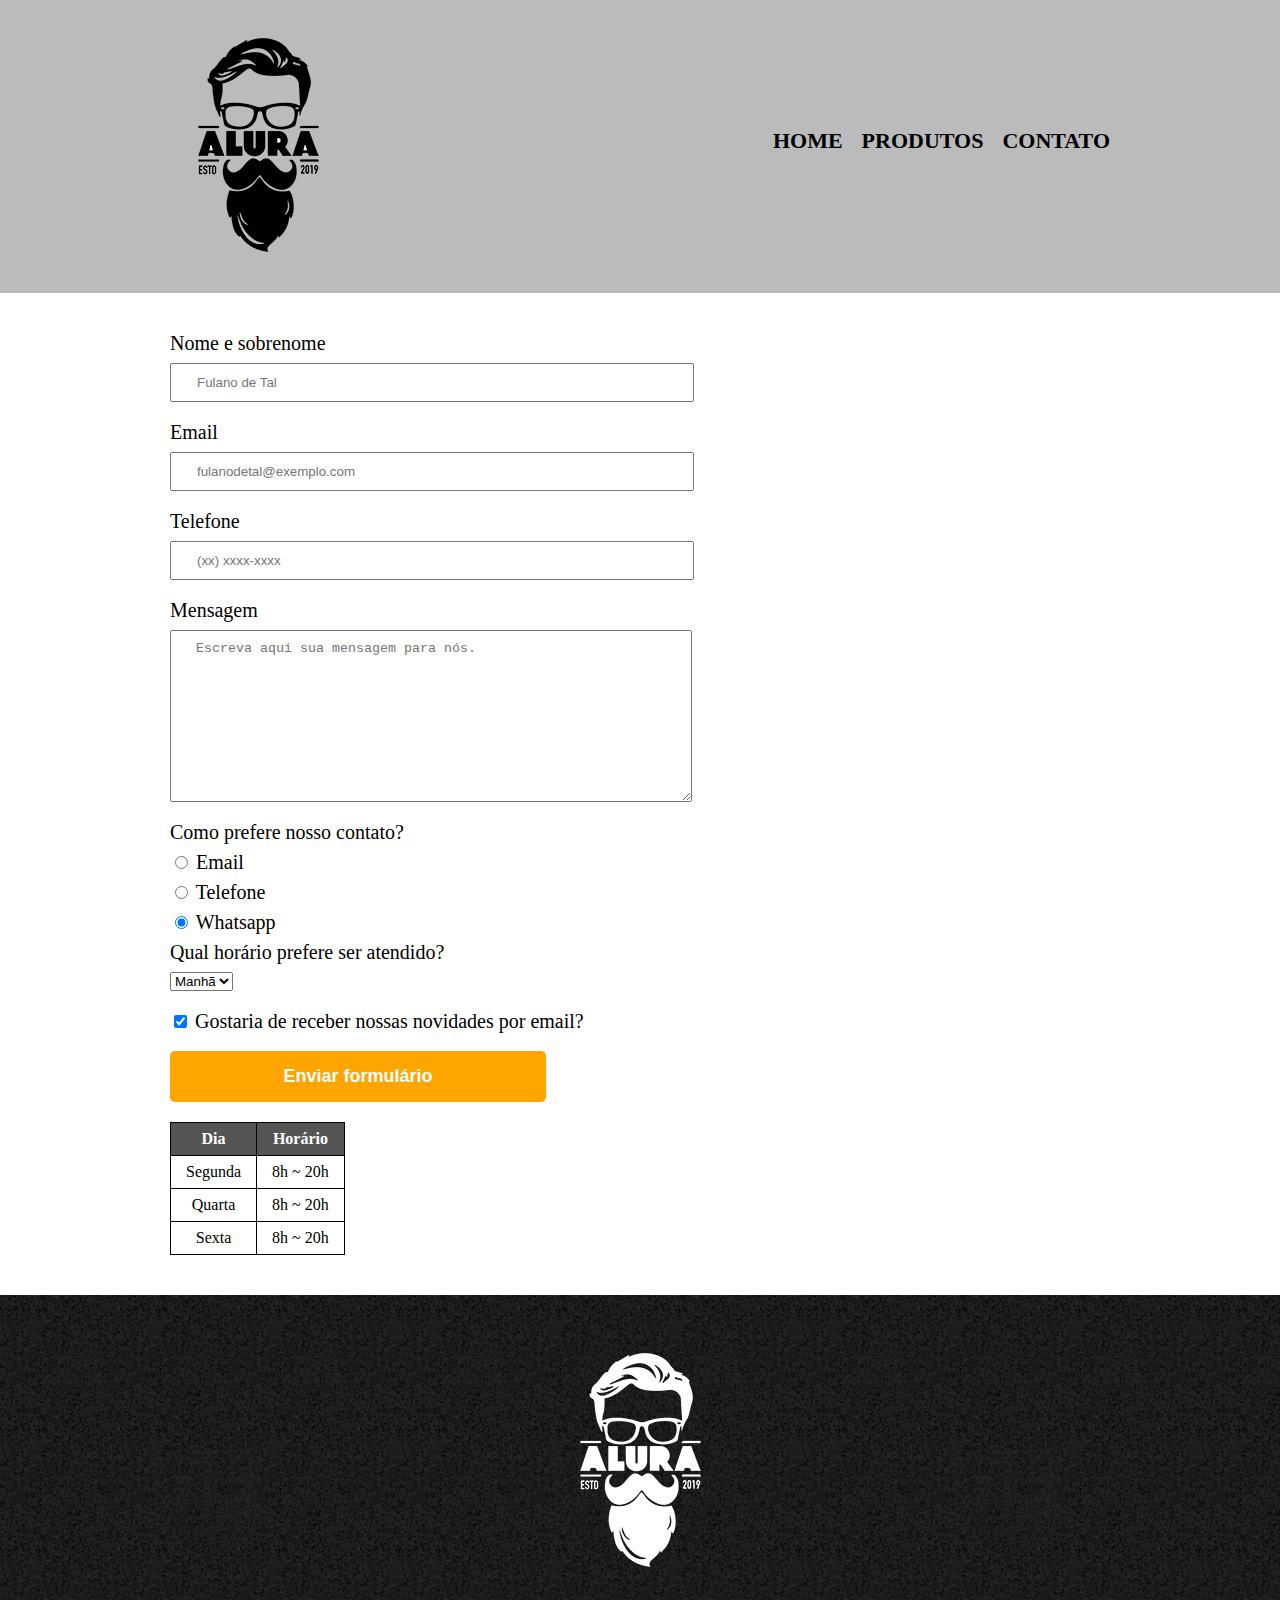
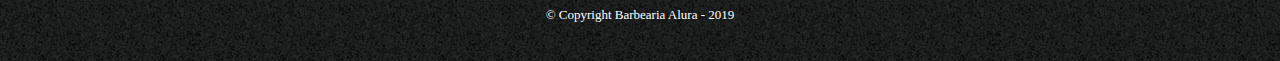
==== contato.html @ c9240f7a "Finalização do módulo 3 do curso" ====
<!DOCTYPE html>
<html lang="pt-br">

<head>
    <meta charset="UTF-8">
    <title>Contato - Barbearia Alura</title>
    <link rel="stylesheet" href="reset.css">
    <link rel="stylesheet" href="style.css">
</head>

<body>
    <header>
        <div class="caixa">
            <h1><img id="logo" src="logo.png" alt="Logo da Barbearia Alura"></h1>

            <nav>
                <ul>
                    <li><a href="index.html">home</a></li>
                    <li><a href="produtos.html">produtos</a></li>
                    <li><a href="contato.html">contato</a></li>
                </ul>
            </nav>
        </div>
    </header>

    <main>
        <form>
            <label for="nomesobrenome">Nome e sobrenome</label>
            <input type="text" id="nomesobrenome" class="input-padrao" required placeholder="Fulano de Tal">

            <label for="email">Email</label>
            <input type="email" id="email" class="input-padrao" required placeholder="fulanodetal@exemplo.com">

            <label for="telefone">Telefone</label>
            <input type="tel" id="telefone" class="input-padrao" required placeholder="(xx) xxxx-xxxx">

            <label id="mensagem">Mensagem</label>
            <textarea cols="70" rows="10" id="mensagem" class="input-padrao" required
                placeholder="Escreva aqui sua mensagem para nós."></textarea>

            <fieldset>
                <legend>Como prefere nosso contato?</legend>

                <label for="radio-email">
                    <input type="radio" name="contato" value="email" id="radio-email">
                    Email
                </label>

                <label for="radio-telefone">
                    <input type="radio" name="contato" value="telefone" id="radio-telefone">
                    Telefone
                </label>

                <label for="radio-whatsapp">
                    <input type="radio" name="contato" value="email" id="radio-whatsapp" checked>
                    Whatsapp
                </label>
            </fieldset>

            <fieldset>
                <legend>Qual horário prefere ser atendido?</legend>
                <select>
                    <option>Manhã</option>
                    <option>Tarde</option>
                    <option>Noite</option>
                </select>
            </fieldset>

            <label class="checkbox">
                <input type="checkbox" checked>
                Gostaria de receber nossas novidades por email?
            </label>

            <input type="submit" value="Enviar formulário" class="enviar">

            <table>
                <thead>
                    <tr>
                        <th>Dia</th>
                        <th>Horário</th>
                    </tr>
                </thead>
                <tbody>
                    <tr>
                        <th>Segunda</th>
                        <th>8h ~ 20h</th>
                    </tr>


                    <tr>
                        <th>Quarta</th>
                        <th>8h ~ 20h</th>
                    </tr>


                    <tr>
                        <th>Sexta</th>
                        <th>8h ~ 20h</th>
                    </tr>
                </tbody>
            </table>
        </form>
    </main>

    <footer>
        <img src="logo-branco.png" alt="Logo da Barbearia Alura">
        <p class="copyright">&copy; Copyright Barbearia Alura - 2019</p>
    </footer>
</body>

</html>
---- style.css ----
header {
    background-color: #BBBBBB;
    padding: 20px 0;
}

.caixa {
    position: relative;
    width: 940px;
    margin: 0 auto;
}

nav {
    position: absolute;
    top: 110px;
    right: 0;
}

nav li {
    display: inline;
    margin: 0 0 0 15px;
}

nav a {
    text-transform: uppercase;
    color: #000000;
    font-weight: bold;
    font-size: 22px;
    text-decoration: none;
}

nav a:hover {
    color: #C78C19;
    text-decoration: underline;
}

.produtos {
    width: 940px;
    margin: 0 auto;
    padding: 50px 0;
}

.produtos li {
    display: inline-block;
    text-align: center;
    vertical-align: top;
    width: 30%;
    padding: 30px 20px;
    box-sizing: border-box;
    margin: 0 1.5%;
    border: 2px solid #000000;
    border-radius: 10px
}

.produtos li:hover {
    border-color: #C78C19;
}

.produtos li:active {
    border-color: #088C19;
}

.produtos li:hover h2 {
    font-size: 34px
}

.produtos h2 {
    font-weight: bold;
    font-size: 30px;
}

.produto-descricao {
    font-size: 18px;
}

.produto-preco {
    font-size: 22px;
    font-weight: bold;
    margin-top: 10px;
}

footer {
    background: url(bg.jpg);
    text-align: center;
    padding: 40px 0;
}

.copyright {
    color: #FFFFFF;
    font-size: 13px;
    margin: 20px 0 0;
}

main {
    width: 940px;
    margin: 0 auto;
}

form {
    margin: 40px 0;
}

form label,
form legend {
    display: block;
    margin: 0 0 10px;
    font-size: 20px;
}

.input-padrao {
    display: block;
    margin: 0 0 20px;
    width: 50%;
    padding: 10px 25px;
}

.checkbox {
    margin: 20px 0;
}

.enviar {
    width: 40%;
    padding: 15px 0;
    background: orange;
    color: white;
    font-weight: bold;
    font-size: 18px;
    border: none;
    border-radius: 5px;
    transition: 1s all;
    cursor: pointer;
}

.enviar:hover {
    background: darkorange;
    transform: scale(1.2);
}

table {
    margin: 20px 0 40px;
}

thead {
    background: #555555;
    color: white;
    font-weight: bold;
}

td,
th {
    border: 1px solid #000000;
    padding: 8px 15px;
}
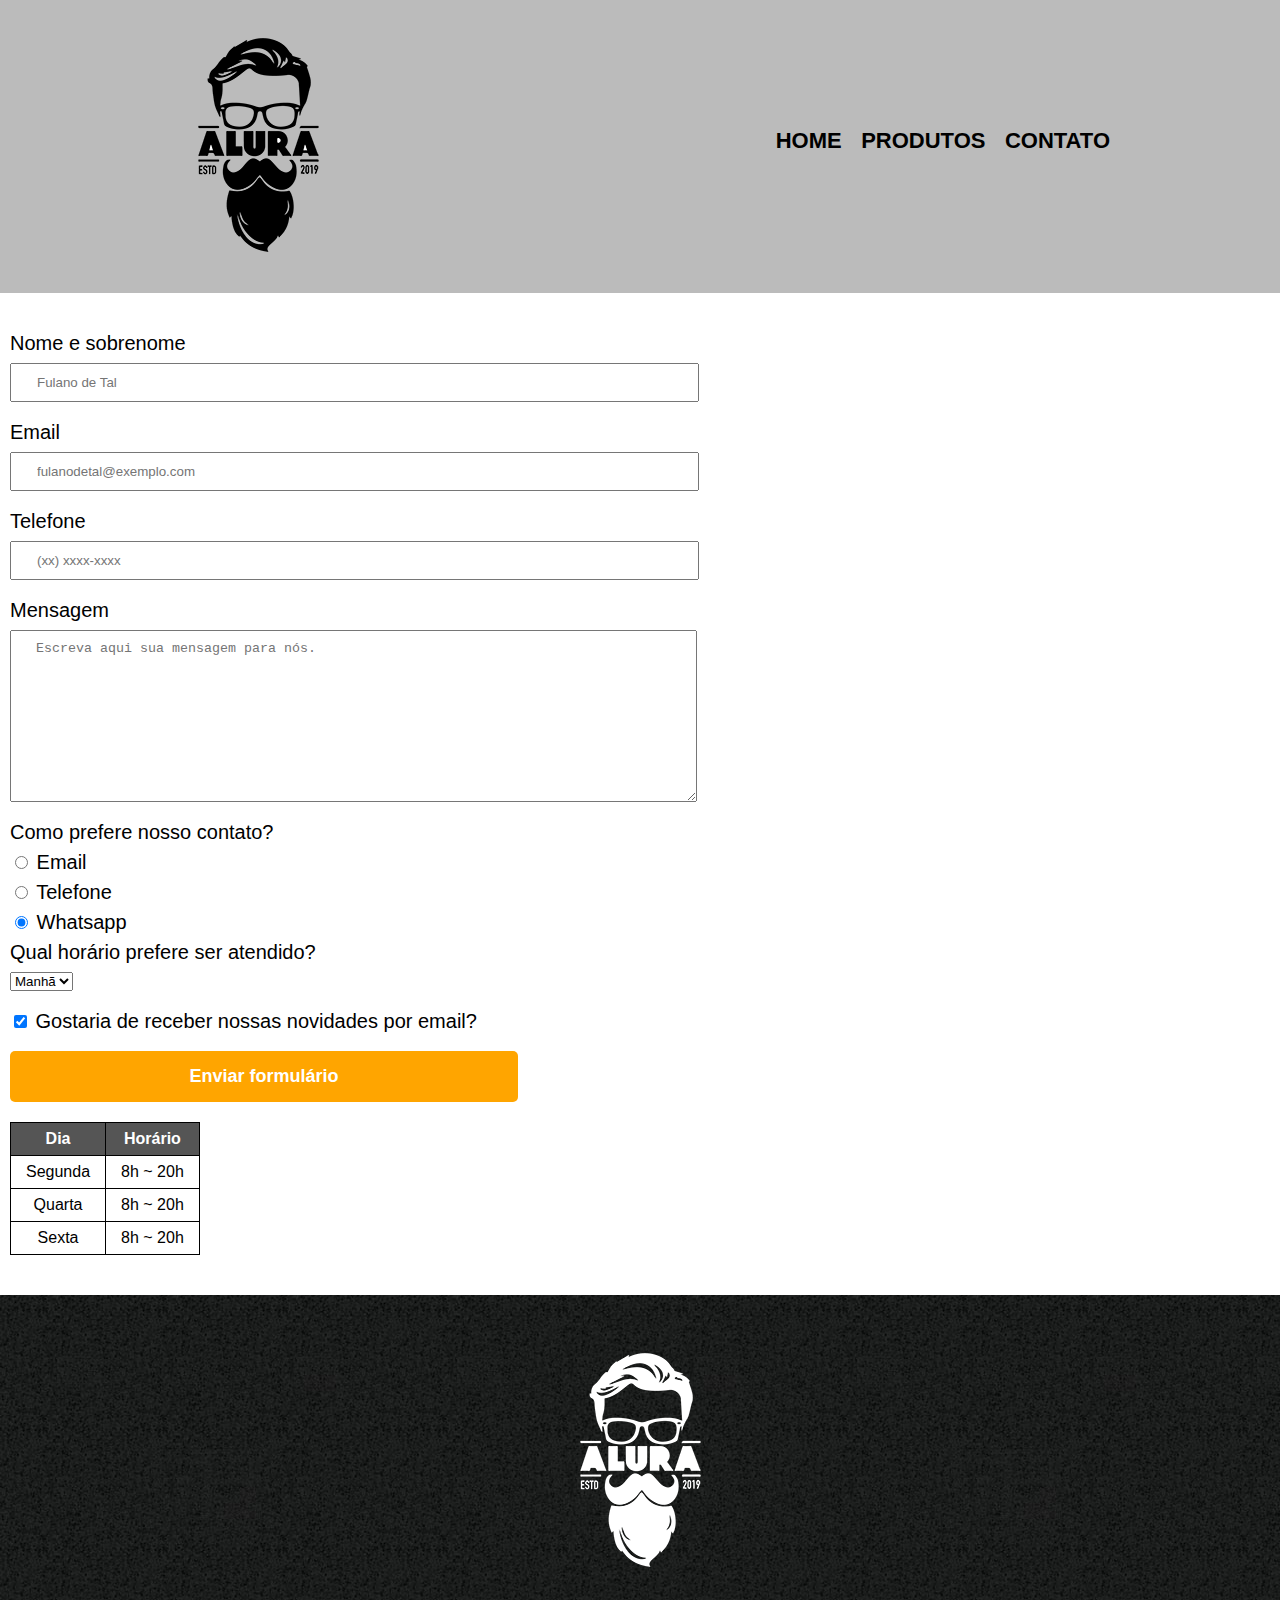
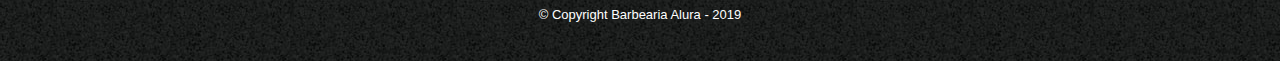
==== commit 6ed105fc: "Páginas finalizadas. Fim do curso de HTML5 e CSS3 (ALURA)." ====
--- a/contato.html
+++ b/contato.html
@@ -3,6 +3,7 @@
 
 <head>
     <meta charset="UTF-8">
+    <meta name="viewport" content="width=device-width">
     <title>Contato - Barbearia Alura</title>
     <link rel="stylesheet" href="reset.css">
     <link rel="stylesheet" href="style.css">
@@ -24,82 +25,84 @@
     </header>
 
     <main>
-        <form>
-            <label for="nomesobrenome">Nome e sobrenome</label>
-            <input type="text" id="nomesobrenome" class="input-padrao" required placeholder="Fulano de Tal">
+        <div class="pag-contato">
+            <form>
+                <label for="nomesobrenome">Nome e sobrenome</label>
+                <input type="text" id="nomesobrenome" class="input-padrao" required placeholder="Fulano de Tal">
 
-            <label for="email">Email</label>
-            <input type="email" id="email" class="input-padrao" required placeholder="fulanodetal@exemplo.com">
+                <label for="email">Email</label>
+                <input type="email" id="email" class="input-padrao" required placeholder="fulanodetal@exemplo.com">
 
-            <label for="telefone">Telefone</label>
-            <input type="tel" id="telefone" class="input-padrao" required placeholder="(xx) xxxx-xxxx">
+                <label for="telefone">Telefone</label>
+                <input type="tel" id="telefone" class="input-padrao" required placeholder="(xx) xxxx-xxxx">
 
-            <label id="mensagem">Mensagem</label>
-            <textarea cols="70" rows="10" id="mensagem" class="input-padrao" required
-                placeholder="Escreva aqui sua mensagem para nós."></textarea>
+                <label id="mensagem">Mensagem</label>
+                <textarea cols="70" rows="10" id="mensagem" class="input-padrao" required
+                    placeholder="Escreva aqui sua mensagem para nós."></textarea>
 
-            <fieldset>
-                <legend>Como prefere nosso contato?</legend>
+                <fieldset>
+                    <legend>Como prefere nosso contato?</legend>
 
-                <label for="radio-email">
-                    <input type="radio" name="contato" value="email" id="radio-email">
-                    Email
+                    <label for="radio-email">
+                        <input type="radio" name="contato" value="email" id="radio-email">
+                        Email
+                    </label>
+
+                    <label for="radio-telefone">
+                        <input type="radio" name="contato" value="telefone" id="radio-telefone">
+                        Telefone
+                    </label>
+
+                    <label for="radio-whatsapp">
+                        <input type="radio" name="contato" value="email" id="radio-whatsapp" checked>
+                        Whatsapp
+                    </label>
+                </fieldset>
+
+                <fieldset>
+                    <legend>Qual horário prefere ser atendido?</legend>
+                    <select>
+                        <option>Manhã</option>
+                        <option>Tarde</option>
+                        <option>Noite</option>
+                    </select>
+                </fieldset>
+
+                <label class="checkbox">
+                    <input type="checkbox" checked>
+                    Gostaria de receber nossas novidades por email?
                 </label>
 
-                <label for="radio-telefone">
-                    <input type="radio" name="contato" value="telefone" id="radio-telefone">
-                    Telefone
-                </label>
+                <input type="submit" value="Enviar formulário" class="enviar">
 
-                <label for="radio-whatsapp">
-                    <input type="radio" name="contato" value="email" id="radio-whatsapp" checked>
-                    Whatsapp
-                </label>
-            </fieldset>
-
-            <fieldset>
-                <legend>Qual horário prefere ser atendido?</legend>
-                <select>
-                    <option>Manhã</option>
-                    <option>Tarde</option>
-                    <option>Noite</option>
-                </select>
-            </fieldset>
-
-            <label class="checkbox">
-                <input type="checkbox" checked>
-                Gostaria de receber nossas novidades por email?
-            </label>
-
-            <input type="submit" value="Enviar formulário" class="enviar">
-
-            <table>
-                <thead>
-                    <tr>
-                        <th>Dia</th>
-                        <th>Horário</th>
-                    </tr>
-                </thead>
-                <tbody>
-                    <tr>
-                        <th>Segunda</th>
-                        <th>8h ~ 20h</th>
-                    </tr>
+                <table>
+                    <thead>
+                        <tr>
+                            <th>Dia</th>
+                            <th>Horário</th>
+                        </tr>
+                    </thead>
+                    <tbody>
+                        <tr>
+                            <th>Segunda</th>
+                            <th>8h ~ 20h</th>
+                        </tr>
 
 
-                    <tr>
-                        <th>Quarta</th>
-                        <th>8h ~ 20h</th>
-                    </tr>
+                        <tr>
+                            <th>Quarta</th>
+                            <th>8h ~ 20h</th>
+                        </tr>
 
 
-                    <tr>
-                        <th>Sexta</th>
-                        <th>8h ~ 20h</th>
-                    </tr>
-                </tbody>
-            </table>
-        </form>
+                        <tr>
+                            <th>Sexta</th>
+                            <th>8h ~ 20h</th>
+                        </tr>
+                    </tbody>
+                </table>
+            </form>
+        </div>
     </main>
 
     <footer>
--- a/style.css
+++ b/style.css
@@ -1,3 +1,7 @@
+body {
+    font-family: 'Montserrat', sans-serif;
+}
+
 header {
     background-color: #BBBBBB;
     padding: 20px 0;
@@ -90,9 +94,8 @@
     margin: 20px 0 0;
 }
 
-main {
-    width: 940px;
-    margin: 0 auto;
+.pag-contato {
+    padding-left: 10px
 }
 
 form {
@@ -149,4 +152,176 @@
 th {
     border: 1px solid #000000;
     padding: 8px 15px;
+}
+
+/*CSS da página principal */
+
+.banner {
+    width: 100%;
+}
+
+.principal {
+    padding: 3em 0;
+    background: #FEFEFE;
+    width: 940px;
+    margin: 0 auto;
+}
+
+.titulo-principal {
+    text-align: center;
+    font-size: 2em;
+    margin: 0 0 1em;
+    clear: left;
+}
+
+.principal p {
+    margin: 0 0 1em;
+}
+
+.principal strong {
+    font-weight: bold;
+}
+
+.principal em {
+    font-style: italic;
+}
+
+.utensilios {
+    width: 120px;
+    float: left;
+    margin: 0 20px 20px 0;
+}
+
+.mapa {
+    padding: 3em 0;
+    background: linear-gradient(#FEFEFE, #888888);
+}
+
+.mapa p {
+    margin: 0 0 2em;
+    text-align: center;
+}
+
+.mapa-conteudo {
+    width: 940px;
+    margin: 0 auto;
+}
+
+.beneficios {
+    padding: 3em 0;
+    background: #888888;
+}
+
+.conteudo-beneficios {
+    width: 640px;
+    margin: 0 auto;
+}
+
+.lista-beneficios {
+    width: 40%;
+    display: inline-block;
+    vertical-align: top;
+}
+
+.itens {
+    line-height: 1.5;
+}
+
+.itens:first-child {
+    font-weight: bold;
+}
+
+.itens:before {
+    content: "★";
+}
+
+.imagem-beneficios {
+    width: 60%;
+    opacity: 1;
+    box-shadow: 10px 10px 10px 0 #000000;
+    transition: 400ms;
+}
+
+.imagem-beneficios:hover {
+    opacity: 0.3;
+}
+
+.video {
+    width: 560px;
+    margin: 2em auto;
+}
+
+@media screen and (max-width: 480px) {
+
+    /*indedx.html - Responsivo*/
+
+    .caixa,
+    .principal,
+    .mapa-conteudo,
+    .conteudo-beneficios,
+    .video {
+        width: auto;
+    }
+
+    .principal {
+        margin: 0 5px;
+    }
+
+    h1 {
+        text-align: center;
+    }
+
+    nav {
+        text-align: center;
+        position: static;
+    }
+
+    .utensilios {
+        margin-left:
+    }
+
+    .principal>p {
+        text-align: justify;
+    }
+
+    .lista-beneficios,
+    .imagem-beneficios {
+        width: 100%;
+    }
+
+    /*produtos.html - Responsivo*/
+
+    .produtos {
+        width: 100%;
+        padding: 50px 0 30px;
+    }
+
+    .produtos li {
+        margin: 0 auto 20px;
+        width: 80%;
+        display: block;
+    }
+
+    /*contato.html - Responsivo*/
+    label,
+    legend {
+        text-align: center;
+    }
+
+    fieldset {
+        margin: 0 0 1em;
+    }
+
+    .enviar,
+    select {
+        display: block;
+        margin: 0 auto;
+    }
+
+    .input-padrao,
+    .enviar,
+    table {
+        margin: 0 auto 2em;
+    }
+
 }